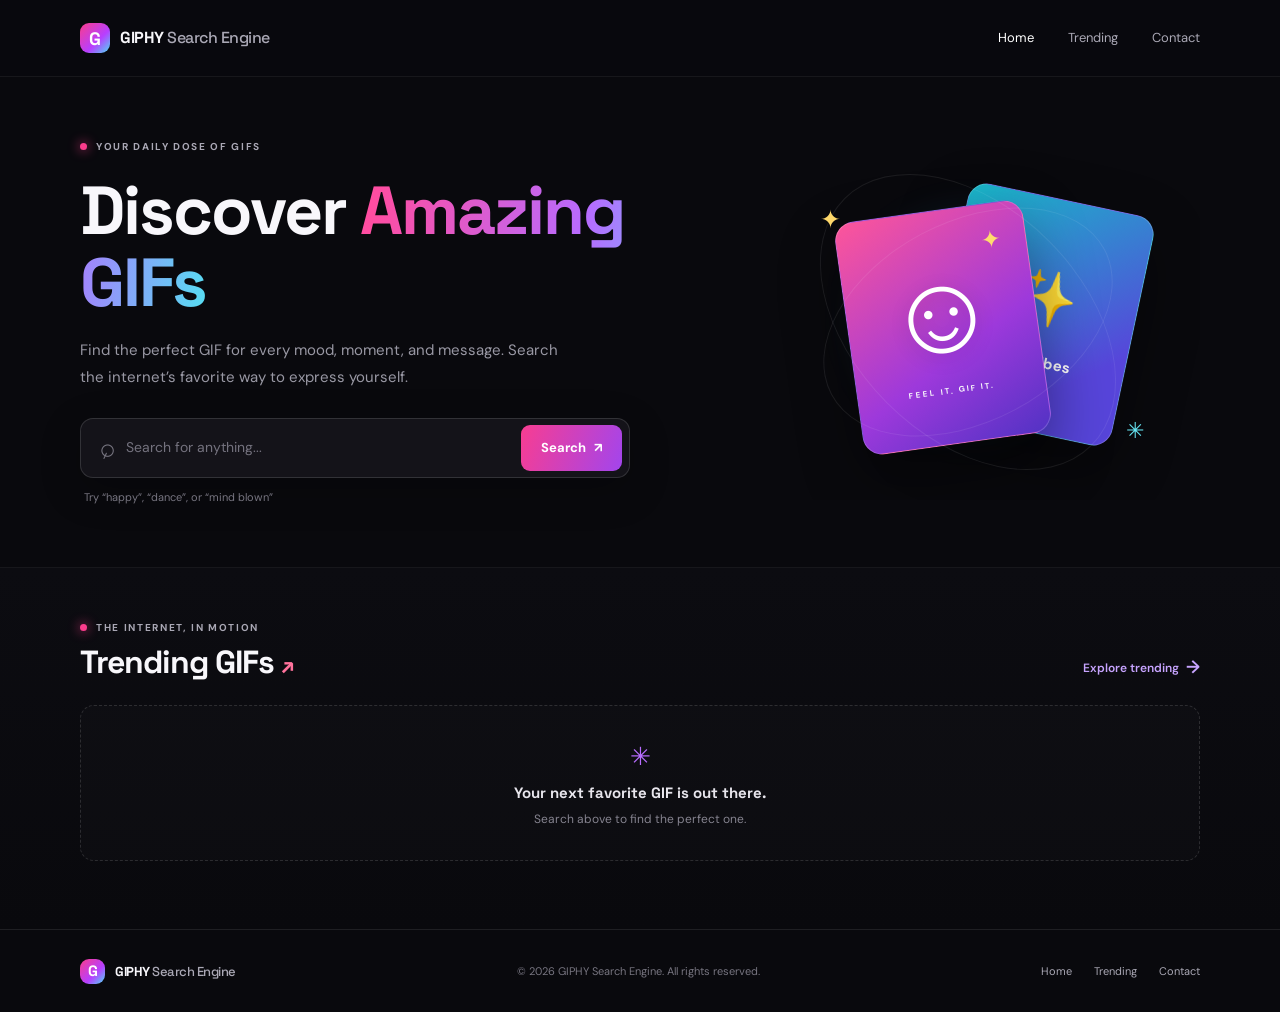
==== index.html @ 64a3b767 "create sections" ====
<!doctype html>
<html lang="en">
<head>
  <meta charset="UTF-8">
  <meta name="viewport" content="width=device-width, initial-scale=1.0">
  <meta name="theme-color" content="#09090d">
  <meta name="description" content="Find the perfect GIF for every moment with GIPHY Search Engine.">
  <title>GIPHY Search Engine</title>
  <link rel="stylesheet" href="css/style.css">
</head>
<body>
  <header class="site-header">
    <nav class="nav container" aria-label="Main navigation">
      <a class="brand" href="index.html" aria-label="GIPHY Search Engine home"><span class="brand-mark" aria-hidden="true">G</span><span>GIPHY <span class="brand-light">Search Engine</span></span></a>
      <div class="nav-links">
        <a class="nav-link active" href="index.html" aria-current="page">Home</a>
        <a class="nav-link" href="trending.html">Trending</a>
        <a class="nav-link" href="contact.html">Contact</a>
      </div>
    </nav>
  </header>

  <main>
    <section class="hero container" id="home">
      <div class="hero-copy">
        <p class="eyebrow"><span class="eyebrow-dot"></span> YOUR DAILY DOSE OF GIFS</p>
        <h1>Discover <span class="gradient-text">Amazing GIFs</span></h1>
        <p class="hero-description">Find the perfect GIF for every mood, moment, and message. Search the internet’s favorite way to express yourself.</p>
        <form class="search-form" id="search-form" role="search">
          <label class="sr-only" for="search-input">Search for GIFs</label>
          <span class="search-icon" aria-hidden="true">⌕</span>
          <input id="search-input" name="q" type="search" placeholder="Search for anything..." autocomplete="off">
          <button type="submit">Search <span aria-hidden="true">↗</span></button>
        </form>
        <p class="search-hint">Try “happy”, “dance”, or “mind blown”</p>
      </div>
      <div class="hero-art" aria-hidden="true">
        <div class="art-glow"></div>
        <div class="art-card card-back"><span>✨</span><b>good vibes</b></div>
        <div class="art-card card-front"><span class="sparkle">✦</span><span class="art-face">☺</span><span class="art-caption">FEEL IT. GIF IT.</span></div>
        <div class="art-orbit orbit-one"></div><div class="art-orbit orbit-two"></div>
        <span class="float-star star-one">✦</span><span class="float-star star-two">✳</span>
      </div>
    </section>

    <section class="trending-section" id="trending">
      <div class="container">
        <div class="section-heading">
          <div><p class="eyebrow"><span class="eyebrow-dot"></span> THE INTERNET, IN MOTION</p><h2>Trending GIFs <span class="fire" aria-hidden="true">↗</span></h2></div>
          <a class="text-link" href="trending.html">Explore trending <span aria-hidden="true">→</span></a>
        </div>
        <div class="gif-grid" id="results" aria-live="polite" aria-label="GIF search results">
          <div class="empty-state"><span class="empty-icon" aria-hidden="true">✳</span><h3>Your next favorite GIF is out there.</h3><p>Search above to find the perfect one.</p></div>
        </div>
      </div>
    </section>
  </main>

  <footer class="site-footer">
    <div class="container footer-inner">
      <a class="brand footer-brand" href="index.html"><span class="brand-mark" aria-hidden="true">G</span><span>GIPHY <span class="brand-light">Search Engine</span></span></a>
      <p class="copyright">© 2026 GIPHY Search Engine. All rights reserved.</p>
      <nav class="footer-links" aria-label="Footer navigation"><a href="index.html">Home</a><a href="trending.html">Trending</a><a href="contact.html">Contact</a></nav>
    </div>
  </footer>
  <script src="js/app.js"></script>
</body>
</html>
---- css/style.css ----
@import url('https://fonts.googleapis.com/css2?family=DM+Sans:wght@400;500;600;700&family=Space+Grotesk:wght@400;500;600;700&display=swap');
:root{color-scheme:dark;--bg:#09090d;--panel:#111116;--text:#f8f7fb;--muted:#9998a4;--pink:#fb3c8c;--purple:#9764ff;--cyan:#4bdcf5;--line:rgba(255,255,255,.09)}
*{box-sizing:border-box}html{scroll-behavior:smooth}body{margin:0;background:var(--bg);color:var(--text);font-family:'DM Sans',sans-serif;line-height:1.5}a{color:inherit;text-decoration:none}.container{width:min(1120px,calc(100% - 48px));margin-inline:auto}.site-header{border-bottom:1px solid rgba(255,255,255,.06);background:rgba(9,9,13,.86);position:relative;z-index:2}.nav{height:76px;display:flex;align-items:center;justify-content:space-between}.brand{display:inline-flex;align-items:center;gap:10px;font-family:'Space Grotesk',sans-serif;font-size:16px;font-weight:700;letter-spacing:-.5px}.brand-mark{height:30px;width:30px;display:grid;place-items:center;border-radius:9px;color:#fff;font-weight:700;font-size:18px;background:linear-gradient(135deg,var(--pink),#b73fff 60%,var(--cyan))}.brand-light{color:#aaa8b5;font-weight:500}.nav-links,.footer-links{display:flex;align-items:center;gap:34px}.nav-link{font-size:13px;color:#aaa8b5;transition:color .2s}.nav-link:hover,.nav-link.active{color:#fff}.hero{min-height:490px;display:grid;grid-template-columns:1.15fr .85fr;align-items:center;gap:30px;padding-top:48px;padding-bottom:48px}.hero-copy{max-width:590px}.eyebrow{display:flex;align-items:center;gap:9px;font-size:10px;letter-spacing:1.65px;color:#aaa8b5;font-weight:700}.eyebrow-dot{width:7px;height:7px;border-radius:50%;background:var(--pink);box-shadow:0 0 12px var(--pink)}h1,h2,h3,p{margin-top:0}h1,h2{font-family:'Space Grotesk',sans-serif;letter-spacing:-2px}h1{font-size:clamp(44px,6vw,68px);line-height:1.06;margin:21px 0 18px}.gradient-text{background:linear-gradient(100deg,#ff4da1 5%,#b76bff 58%,#55dff2);-webkit-background-clip:text;background-clip:text;color:transparent}.hero-description{max-width:480px;color:var(--muted);font-size:15px;line-height:1.8;margin-bottom:27px}.search-form{height:60px;max-width:550px;border:1px solid rgba(255,255,255,.13);background:#141319;border-radius:13px;display:flex;align-items:center;padding:6px 7px 6px 17px;box-shadow:0 12px 40px rgba(0,0,0,.22)}.search-icon{font-size:27px;line-height:1;color:#777580;transform:rotate(-20deg);margin-right:10px}.search-form input{min-width:0;flex:1;border:0;outline:0;color:#fff;background:transparent;font:inherit;font-size:14px}.search-form input::placeholder{color:#74727e}.search-form button{height:46px;border:0;border-radius:9px;padding:0 20px;background:linear-gradient(110deg,#f83d91,#a245ed);color:#fff;font:inherit;font-size:13px;font-weight:700;cursor:pointer;transition:filter .2s,transform .2s}.search-form button:hover{filter:brightness(1.13);transform:translateY(-1px)}.search-form button span{margin-left:5px}.search-hint{font-size:11px;color:#777580;margin:11px 0 0 4px}.hero-art{height:355px;position:relative;display:grid;place-items:center;overflow:hidden}.art-glow{position:absolute;width:260px;height:260px;border-radius:50%;background:radial-gradient(circle,rgba(177,65,235,.24),rgba(54,189,255,.09) 48%,transparent 72%);filter:blur(12px)}.art-card{position:absolute;width:190px;height:235px;border:1px solid rgba(255,255,255,.18);border-radius:20px;display:flex;flex-direction:column;align-items:center;justify-content:center;box-shadow:0 25px 60px rgba(0,0,0,.4);overflow:hidden}.card-back{transform:translate(72px,-8px) rotate(12deg);background:linear-gradient(145deg,#18b9c9,#5745da 75%);gap:12px;color:white;font-size:15px}.card-back span{font-size:54px}.card-front{transform:translate(-25px,5px) rotate(-8deg);background:linear-gradient(150deg,#fd559a,#9d39db 60%,#5232c4)}.art-face{font-size:112px;line-height:1;color:#fff;text-shadow:0 4px 20px rgba(0,0,0,.15)}.art-caption{font-size:8px;letter-spacing:2px;font-weight:700;margin-top:15px}.sparkle{position:absolute;right:24px;top:18px;font-size:24px;color:#ffdc6e}.art-orbit{position:absolute;border:1px solid rgba(255,255,255,.08);border-radius:50%;width:310px;height:200px;transform:rotate(-28deg)}.orbit-two{width:350px;height:230px;transform:rotate(45deg)}.float-star{position:absolute;color:#fed86b;font-size:25px}.star-one{top:56px;left:18%}.star-two{bottom:53px;right:12%;font-size:22px;color:#66e4f2}.trending-section{padding:52px 0 68px;border-top:1px solid rgba(255,255,255,.06);background:linear-gradient(180deg,#0c0c11,#09090d)}.section-heading{display:flex;align-items:flex-end;justify-content:space-between;margin-bottom:24px}.section-heading .eyebrow{margin-bottom:8px}h2{font-size:32px;line-height:1.2;margin-bottom:0;letter-spacing:-1px}.fire{font-size:22px;color:#ff729c}.text-link{font-size:12px;font-weight:600;color:#c7a4ff}.text-link span{font-size:18px;vertical-align:-1px;margin-left:4px}.gif-grid{min-height:156px;border:1px dashed rgba(255,255,255,.13);border-radius:14px;background:rgba(255,255,255,.015);display:grid;place-items:center}.empty-state{text-align:center;padding:24px}.empty-icon{color:#b86dff;font-size:25px}.empty-state h3{font-family:'Space Grotesk',sans-serif;font-size:15px;margin:6px 0;color:#e8e6ed}.empty-state p{font-size:12px;color:#85838f;margin:0}.site-footer{border-top:1px solid var(--line)}.footer-inner{min-height:82px;display:flex;align-items:center;justify-content:space-between;gap:20px}.footer-brand{font-size:13px}.footer-brand .brand-mark{width:25px;height:25px;font-size:15px}.copyright{color:#777580;font-size:11px;margin:0}.footer-links{gap:22px}.footer-links a{font-size:11px;color:#aaa8b5}.footer-links a:hover{color:white}.sr-only{position:absolute;width:1px;height:1px;padding:0;margin:-1px;overflow:hidden;clip:rect(0,0,0,0);white-space:nowrap;border:0}
@media(max-width:760px){.container{width:min(100% - 36px,560px)}.nav{height:68px}.brand{font-size:14px}.nav-links{gap:18px}.nav-link{font-size:12px}.hero{grid-template-columns:1fr;gap:0;padding-top:58px;padding-bottom:34px}.hero-copy{margin:auto}.hero-art{height:265px;margin-top:4px}.art-card{transform-origin:center}.card-front{transform:translate(-20px,0) rotate(-8deg);scale:.84}.card-back{transform:translate(55px,-5px) rotate(12deg);scale:.84}.art-orbit{scale:.82}.hero-description{font-size:14px}.trending-section{padding:40px 0 48px}.section-heading{align-items:flex-end}h2{font-size:28px}.footer-inner{padding:20px 0;flex-wrap:wrap;justify-content:center}.copyright{order:3;width:100%;text-align:center}.footer-links{gap:18px}}@media(max-width:420px){.container{width:calc(100% - 28px)}.brand{font-size:12px;gap:7px}.brand-mark{width:26px;height:26px}.nav-links{gap:13px}.nav-link{font-size:11px}h1{font-size:43px;letter-spacing:-1.8px}.search-form{height:56px;padding-left:12px}.search-form button{height:42px;padding:0 13px}.section-heading{align-items:flex-start;gap:8px}.text-link{font-size:10px;white-space:nowrap;margin-top:22px}}
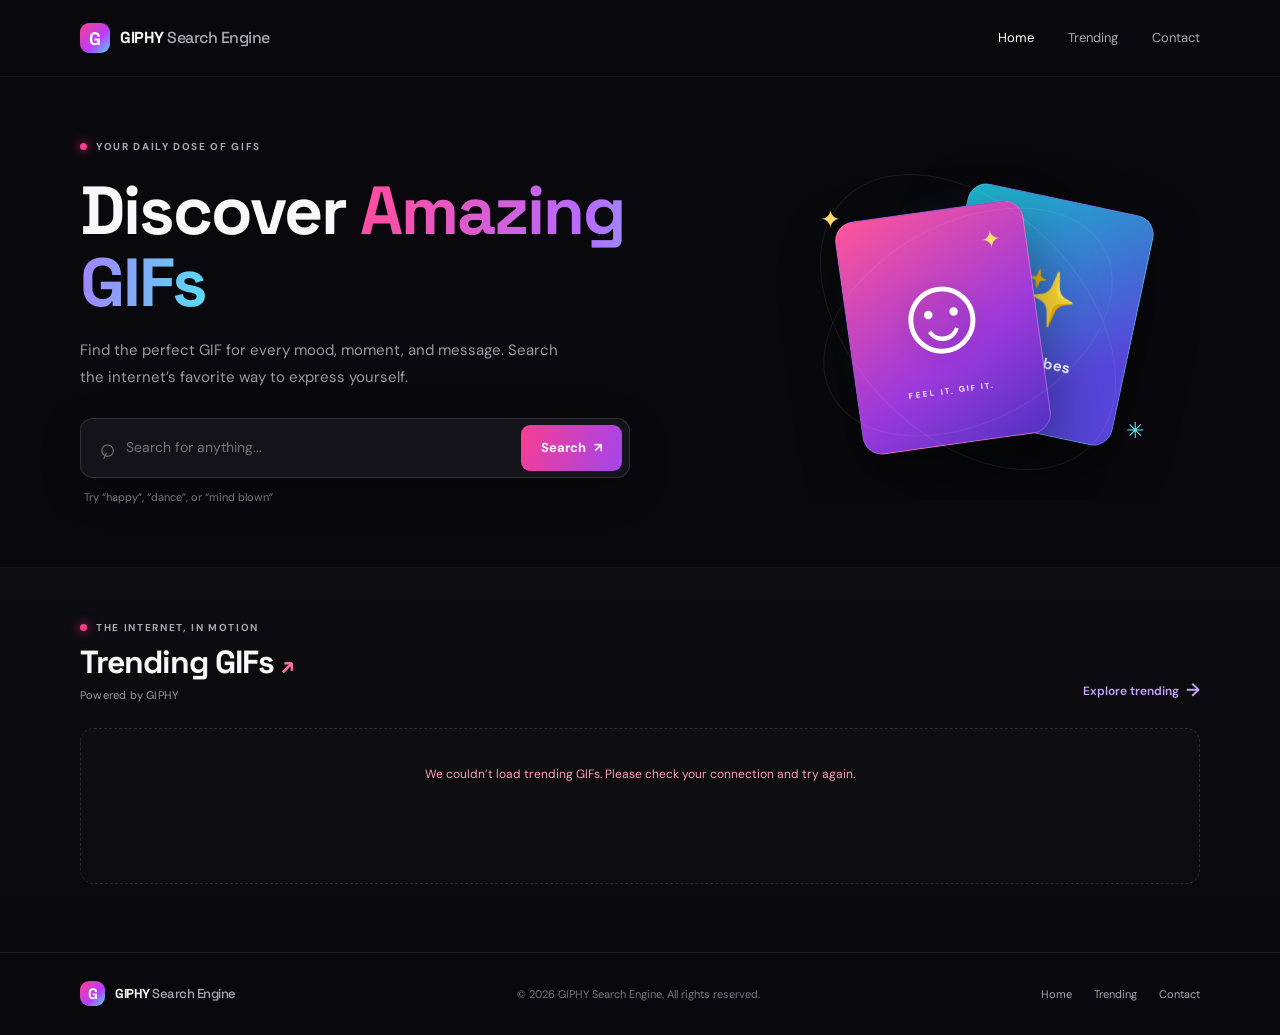
==== commit c19b698d: "display trending GIFs" ====
--- a/index.html
+++ b/index.html
@@ -46,11 +46,11 @@
     <section class="trending-section" id="trending">
       <div class="container">
         <div class="section-heading">
-          <div><p class="eyebrow"><span class="eyebrow-dot"></span> THE INTERNET, IN MOTION</p><h2>Trending GIFs <span class="fire" aria-hidden="true">↗</span></h2></div>
+          <div><p class="eyebrow"><span class="eyebrow-dot"></span> THE INTERNET, IN MOTION</p><h2>Trending GIFs <span class="fire" aria-hidden="true">↗</span></h2><p class="giphy-attribution">Powered by GIPHY</p></div>
           <a class="text-link" href="trending.html">Explore trending <span aria-hidden="true">→</span></a>
         </div>
         <div class="gif-grid" id="results" aria-live="polite" aria-label="GIF search results">
-          <div class="empty-state"><span class="empty-icon" aria-hidden="true">✳</span><h3>Your next favorite GIF is out there.</h3><p>Search above to find the perfect one.</p></div>
+          <div class="empty-state" role="status"><p>Loading trending GIFs…</p></div>
         </div>
       </div>
     </section>
@@ -66,3 +66,5 @@
   <script src="js/app.js"></script>
 </body>
 </html>
+
+
--- a/css/style.css
+++ b/css/style.css
@@ -2,3 +2,17 @@
 :root{color-scheme:dark;--bg:#09090d;--panel:#111116;--text:#f8f7fb;--muted:#9998a4;--pink:#fb3c8c;--purple:#9764ff;--cyan:#4bdcf5;--line:rgba(255,255,255,.09)}
 *{box-sizing:border-box}html{scroll-behavior:smooth}body{margin:0;background:var(--bg);color:var(--text);font-family:'DM Sans',sans-serif;line-height:1.5}a{color:inherit;text-decoration:none}.container{width:min(1120px,calc(100% - 48px));margin-inline:auto}.site-header{border-bottom:1px solid rgba(255,255,255,.06);background:rgba(9,9,13,.86);position:relative;z-index:2}.nav{height:76px;display:flex;align-items:center;justify-content:space-between}.brand{display:inline-flex;align-items:center;gap:10px;font-family:'Space Grotesk',sans-serif;font-size:16px;font-weight:700;letter-spacing:-.5px}.brand-mark{height:30px;width:30px;display:grid;place-items:center;border-radius:9px;color:#fff;font-weight:700;font-size:18px;background:linear-gradient(135deg,var(--pink),#b73fff 60%,var(--cyan))}.brand-light{color:#aaa8b5;font-weight:500}.nav-links,.footer-links{display:flex;align-items:center;gap:34px}.nav-link{font-size:13px;color:#aaa8b5;transition:color .2s}.nav-link:hover,.nav-link.active{color:#fff}.hero{min-height:490px;display:grid;grid-template-columns:1.15fr .85fr;align-items:center;gap:30px;padding-top:48px;padding-bottom:48px}.hero-copy{max-width:590px}.eyebrow{display:flex;align-items:center;gap:9px;font-size:10px;letter-spacing:1.65px;color:#aaa8b5;font-weight:700}.eyebrow-dot{width:7px;height:7px;border-radius:50%;background:var(--pink);box-shadow:0 0 12px var(--pink)}h1,h2,h3,p{margin-top:0}h1,h2{font-family:'Space Grotesk',sans-serif;letter-spacing:-2px}h1{font-size:clamp(44px,6vw,68px);line-height:1.06;margin:21px 0 18px}.gradient-text{background:linear-gradient(100deg,#ff4da1 5%,#b76bff 58%,#55dff2);-webkit-background-clip:text;background-clip:text;color:transparent}.hero-description{max-width:480px;color:var(--muted);font-size:15px;line-height:1.8;margin-bottom:27px}.search-form{height:60px;max-width:550px;border:1px solid rgba(255,255,255,.13);background:#141319;border-radius:13px;display:flex;align-items:center;padding:6px 7px 6px 17px;box-shadow:0 12px 40px rgba(0,0,0,.22)}.search-icon{font-size:27px;line-height:1;color:#777580;transform:rotate(-20deg);margin-right:10px}.search-form input{min-width:0;flex:1;border:0;outline:0;color:#fff;background:transparent;font:inherit;font-size:14px}.search-form input::placeholder{color:#74727e}.search-form button{height:46px;border:0;border-radius:9px;padding:0 20px;background:linear-gradient(110deg,#f83d91,#a245ed);color:#fff;font:inherit;font-size:13px;font-weight:700;cursor:pointer;transition:filter .2s,transform .2s}.search-form button:hover{filter:brightness(1.13);transform:translateY(-1px)}.search-form button span{margin-left:5px}.search-hint{font-size:11px;color:#777580;margin:11px 0 0 4px}.hero-art{height:355px;position:relative;display:grid;place-items:center;overflow:hidden}.art-glow{position:absolute;width:260px;height:260px;border-radius:50%;background:radial-gradient(circle,rgba(177,65,235,.24),rgba(54,189,255,.09) 48%,transparent 72%);filter:blur(12px)}.art-card{position:absolute;width:190px;height:235px;border:1px solid rgba(255,255,255,.18);border-radius:20px;display:flex;flex-direction:column;align-items:center;justify-content:center;box-shadow:0 25px 60px rgba(0,0,0,.4);overflow:hidden}.card-back{transform:translate(72px,-8px) rotate(12deg);background:linear-gradient(145deg,#18b9c9,#5745da 75%);gap:12px;color:white;font-size:15px}.card-back span{font-size:54px}.card-front{transform:translate(-25px,5px) rotate(-8deg);background:linear-gradient(150deg,#fd559a,#9d39db 60%,#5232c4)}.art-face{font-size:112px;line-height:1;color:#fff;text-shadow:0 4px 20px rgba(0,0,0,.15)}.art-caption{font-size:8px;letter-spacing:2px;font-weight:700;margin-top:15px}.sparkle{position:absolute;right:24px;top:18px;font-size:24px;color:#ffdc6e}.art-orbit{position:absolute;border:1px solid rgba(255,255,255,.08);border-radius:50%;width:310px;height:200px;transform:rotate(-28deg)}.orbit-two{width:350px;height:230px;transform:rotate(45deg)}.float-star{position:absolute;color:#fed86b;font-size:25px}.star-one{top:56px;left:18%}.star-two{bottom:53px;right:12%;font-size:22px;color:#66e4f2}.trending-section{padding:52px 0 68px;border-top:1px solid rgba(255,255,255,.06);background:linear-gradient(180deg,#0c0c11,#09090d)}.section-heading{display:flex;align-items:flex-end;justify-content:space-between;margin-bottom:24px}.section-heading .eyebrow{margin-bottom:8px}h2{font-size:32px;line-height:1.2;margin-bottom:0;letter-spacing:-1px}.fire{font-size:22px;color:#ff729c}.text-link{font-size:12px;font-weight:600;color:#c7a4ff}.text-link span{font-size:18px;vertical-align:-1px;margin-left:4px}.gif-grid{min-height:156px;border:1px dashed rgba(255,255,255,.13);border-radius:14px;background:rgba(255,255,255,.015);display:grid;place-items:center}.empty-state{text-align:center;padding:24px}.empty-icon{color:#b86dff;font-size:25px}.empty-state h3{font-family:'Space Grotesk',sans-serif;font-size:15px;margin:6px 0;color:#e8e6ed}.empty-state p{font-size:12px;color:#85838f;margin:0}.site-footer{border-top:1px solid var(--line)}.footer-inner{min-height:82px;display:flex;align-items:center;justify-content:space-between;gap:20px}.footer-brand{font-size:13px}.footer-brand .brand-mark{width:25px;height:25px;font-size:15px}.copyright{color:#777580;font-size:11px;margin:0}.footer-links{gap:22px}.footer-links a{font-size:11px;color:#aaa8b5}.footer-links a:hover{color:white}.sr-only{position:absolute;width:1px;height:1px;padding:0;margin:-1px;overflow:hidden;clip:rect(0,0,0,0);white-space:nowrap;border:0}
 @media(max-width:760px){.container{width:min(100% - 36px,560px)}.nav{height:68px}.brand{font-size:14px}.nav-links{gap:18px}.nav-link{font-size:12px}.hero{grid-template-columns:1fr;gap:0;padding-top:58px;padding-bottom:34px}.hero-copy{margin:auto}.hero-art{height:265px;margin-top:4px}.art-card{transform-origin:center}.card-front{transform:translate(-20px,0) rotate(-8deg);scale:.84}.card-back{transform:translate(55px,-5px) rotate(12deg);scale:.84}.art-orbit{scale:.82}.hero-description{font-size:14px}.trending-section{padding:40px 0 48px}.section-heading{align-items:flex-end}h2{font-size:28px}.footer-inner{padding:20px 0;flex-wrap:wrap;justify-content:center}.copyright{order:3;width:100%;text-align:center}.footer-links{gap:18px}}@media(max-width:420px){.container{width:calc(100% - 28px)}.brand{font-size:12px;gap:7px}.brand-mark{width:26px;height:26px}.nav-links{gap:13px}.nav-link{font-size:11px}h1{font-size:43px;letter-spacing:-1.8px}.search-form{height:56px;padding-left:12px}.search-form button{height:42px;padding:0 13px}.section-heading{align-items:flex-start;gap:8px}.text-link{font-size:10px;white-space:nowrap;margin-top:22px}}
+/* Responsive layout refinements */
+.gif-grid{grid-template-columns:repeat(auto-fill,minmax(min(100%,170px),1fr));align-items:stretch;padding:12px;gap:12px}
+.gif-grid img{display:block;width:100%;aspect-ratio:1;object-fit:cover;border-radius:10px}
+.empty-state{grid-column:1/-1}
+@media(max-width:860px){.hero{grid-template-columns:1fr;gap:0;padding-top:58px;padding-bottom:34px}.hero-copy{margin-inline:auto;width:100%}.hero-art{height:265px;margin-top:4px}.art-card{transform-origin:center}.card-front{transform:translate(-20px,0) rotate(-8deg);scale:.84}.card-back{transform:translate(55px,-5px) rotate(12deg);scale:.84}.art-orbit{scale:.82}.hero-description{font-size:14px}.trending-section{padding:40px 0 48px}.section-heading{align-items:flex-end}h2{font-size:28px}}
+@media(max-width:520px){.container{width:calc(100% - 28px)}.nav{height:auto;min-height:68px;flex-wrap:wrap;justify-content:center;gap:12px;padding-block:12px}.brand{font-size:14px;gap:7px}.brand-mark{width:26px;height:26px}.nav-links{width:100%;justify-content:center;gap:30px}.nav-link{font-size:12px}.hero{padding-top:42px}.hero-copy{min-width:0}h1{font-size:clamp(38px,11vw,48px);letter-spacing:-1.8px}.hero-description{font-size:14px}.search-form{height:56px;padding-left:10px}.search-icon{margin-right:6px}.search-form input{font-size:13px}.search-form button{height:42px;padding:0 13px}.section-heading{align-items:flex-start;flex-wrap:wrap;gap:8px}.section-heading>div{width:100%}.text-link{font-size:11px;white-space:nowrap;margin-top:0}.footer-inner{padding:20px 0;flex-wrap:wrap;justify-content:center}.copyright{order:3;width:100%;text-align:center}.footer-links{gap:18px}}
+@media(max-width:360px){.nav-links{gap:24px}.hero{padding-top:34px}.search-form button{padding:0 10px}.search-form button span{display:none}.gif-grid{padding:8px;gap:8px}}
+/* GIPHY cards */
+.gif-card{min-width:0;display:flex;flex-direction:column;overflow:hidden;border:1px solid rgba(255,255,255,.08);border-radius:11px;background:#111116;transition:transform .18s ease,border-color .18s ease,box-shadow .18s ease}
+.gif-card:hover,.gif-card:focus-visible{transform:translateY(-3px);border-color:rgba(183,109,255,.65);box-shadow:0 10px 26px rgba(0,0,0,.28);outline:none}
+.gif-card img{width:100%;aspect-ratio:1;object-fit:cover;background:#17151d}
+.gif-title{padding:9px 10px 11px;color:#e6e3eb;font-size:12px;line-height:1.4;overflow-wrap:anywhere}
+.error-state p{color:#ff9dbd}
+.giphy-attribution{margin:6px 0 0;color:#9998a4;font-size:11px;letter-spacing:.2px}
